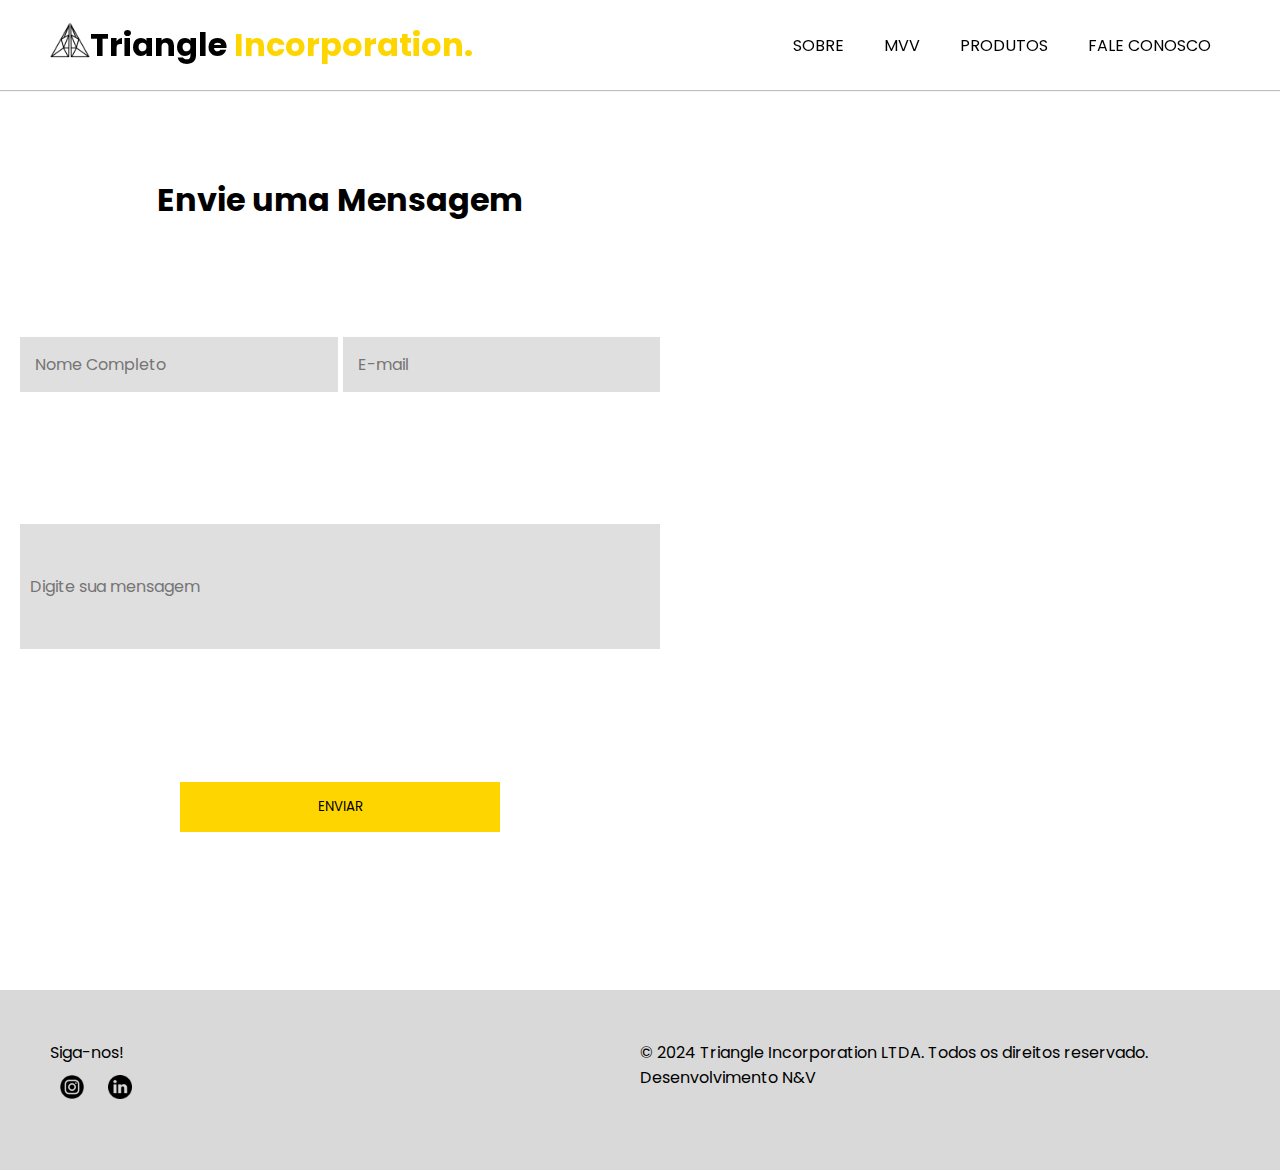
==== front_end/contato.html @ 789910fd "Modificações nas áreas de produtos e fale conosco" ====
<!DOCTYPE html>
<html lang="pt-br">
<head>
    <meta charset="UTF-8">
    <meta name="viewport" content="width=device-width, initial-scale=1.0">
    <title>Triangle INC</title>
    <link rel="shortcut icon" href="./images/triangle_logo-bg.png" type="image/png">
    <link rel="stylesheet" href="index.css">
    <link rel="stylesheet" href="contato.css">
    <link rel="preconnect" href="https://fonts.googleapis.com">
    <link rel="preconnect" href="https://fonts.gstatic.com" crossorigin>
    <link href="https://fonts.googleapis.com/css2?family=Poppins:ital,wght@0,100;0,200;0,300;0,400;0,500;0,600;0,700;0,800;0,900;1,100;1,200;1,300;1,400;1,500;1,600;1,700;1,800;1,900&display=swap" rel="stylesheet">
</head>
<body>
        <nav>
            <a href="#home"><img src="./images/triangle_logo-bg.png" alt="" width="40px"></a>
            <a href="#home"><h1>Triangle <span style="color: #ffd500;">Incorporation.</span></h1></a>
            <a href="#sobre"><li>SOBRE</li></a>
            <a href="#mvv"><li>MVV</li></a>
            <a href="pacotes.html"><li>PRODUTOS</li></a>
            <a href="contato.html"><li>FALE CONOSCO</li></a>
        </nav>
        

        <main>
            <div class="contato">
                <h1>Envie uma Mensagem</h1>
                <form>
                    <div class="input-row">
                        <input type="text" placeholder="Nome Completo">
                        <input type="email" placeholder="E-mail">
                    </div>
                    <input type="text" id="mensagem" placeholder="Digite sua mensagem">
                    <button type="submit">ENVIAR</button>
                </form>
            </div>

            <div class="trabalho">

            </div>
        </main>


        <footer>
            <div class="end">
                <p>Siga-nos!</p>
                <div>
                    <a href=""><img class="imagem-footer" src="./images/instagram.png" alt="Instagram" ></a>
                    <a href=""><img class="imagem-footer" src="./images/linkedin.png" alt="Linkedin" ></a>
                </div>
            </div>
            <div class="end">
                <p>© 2024 Triangle Incorporation LTDA. Todos os direitos reservado.</p>
                <p>Desenvolvimento N&V</p>
            </div>
        </footer>
</body>
<script src="/back_end/index.js"></script>
</html>
---- front_end/index.css ----
/*--electric-indigo: #6b35e8ff;
--zaffre: #3f13a4ff;
--black: #050505ff;
--davys-gray: #595959ff;
--seasalt: #fafafaff;*/

body {
  font-family: "Poppins";
  padding-top: 90px;
  overflow-x: hidden;
  margin: 0;
}

nav {
  width: 100%;
  position: fixed;
  display: flex;
  align-items: center;
  justify-content: center;
  top: 0;
  left: 0;
  right: 0;
  height: 90px;
  z-index: 1000;
  box-shadow: 0px 1px 1px #c0c0c0;
  background: transparent;
  backdrop-filter: blur(10px);
}

nav a {
  text-decoration: none;
  color: black;
}

nav li {
  list-style: none;
  padding: 20px;
  transition: 300ms ease-in-out;
}

/* Estilo do hover para os itens do menu */
nav li:hover {
  color: #ffd500;
  cursor: pointer;
}

nav h1 {
  margin-right: 300px;
}

/* Estilo específico para o submenu */
nav .pacotes {
  position: relative; /* Necessário para o submenu */
}

nav .pacotes > a {
  text-decoration: none;
  color: black;
}

nav .submenu {
  display: none; /* Inicialmente o submenu estará oculto */
  position: absolute;
  top: 100%; /* Fica logo abaixo do item PACOTES */
  left: 0;
  background-color: #fff;
  box-shadow: 0px 8px 16px rgba(0, 0, 0, 0.2);
  z-index: 100;
  list-style: none;
  margin: 0;
  padding: 0;
  border-radius: 5px;
}

nav .submenu li {
  padding: 8px 16px;
}

nav .submenu li a {
  text-decoration: none;
  color: black;
  display: block;
  padding: 8px 16px;
}

nav .submenu li a:hover {
  background-color: #ffd500;
  color: white;
}

/* Quando o item PACOTES é hoverado, o submenu aparece */
nav .pacotes:hover .submenu {
  display: block;
}

/* Mantenha o estilo do hover para os outros itens da navbar */
nav li:hover {
  color: #ffd500;
  cursor: pointer;
}

footer {
    /* margin-top: 10px; */
    height: 80px;
    left: 0;
    right: 0;
    display: flex;
    position: unset;
    background-color: #d9d9d9;
    justify-content: center;
    align-items: center;
    padding: 50px;
  }

  .imagem-footer{
    display: inline;
    justify-content: c;
    padding: 10px;
    width: 24px;
    transition: 300ms ease-in-out;
  }

  .imagem-footer:hover{
    transform: scale(1.2);
  }

.end{
    justify-content: center;
    align-items: center;
    width: 50%;
    height: 100%;
}

.slogan {
    display: flex;
    justify-content: center;
    align-items: center;
    margin-left: 50px;
    margin-bottom: 200px;
}

.slogan h1 {
    width: 500px;
    font-size: 50px;
    padding-bottom: 10px;
}

.slogan img{
    width: 500px;
}

.slogan a {
    position: absolute;
    margin-top: 300px;
    margin-right: 880px;
    text-decoration: none;
    background-color: #ffd500;
    color: #fff;
    padding: 10px;
    border-radius: 10px;
    transition: 300ms ease-in-out;
}

.slogan a:hover{
    transform: scale(1.05);
    box-shadow: rgba(0, 0, 0, 0.25) 0px 25px 50px -12px;
}

.sobre {
    width: 100vw;
    height: 400px;
    left: 0;
    display: flex;
    /* color: #fff; */
    /* background-color: black; */
    /* padding-left: 50px; */
    /* padding-bottom: 40px; */
}

.sobre-left{
    width: 900px;
    height: 100%;
    display: flex;
    flex-direction: column;
    justify-content: center;
    align-items: center;
    text-align: center;
    background-position: 50%;
    backdrop-filter: blur(10px);
}

.sobre-left h1 {
    font-size: 50px;
}

.sobre-left p{
    width: 500px;
    margin: 0;
}

.sobre-right{
    border-top-left-radius: 500px;
    border-bottom-left-radius: 500px;
    width: 900px;
    height: 100%;
    background-color: rgb(0, 0, 0);    
    align-items: center;
    display: flex;
}

.sobre-right img{
    position: absolute;
    right: 150px;
    width: 240px;
    border-radius: 10px;
    z-index: 2;
}

.circle {
    position: absolute;
    z-index: 1;
    left: 970px;
    width: 200px;
    height: 350px;
    background-color: #fff; /* Cor do círculo */
    border-radius: 10px;
}

/* Personalizando a barra de rolagem */
::-webkit-scrollbar {
    width: 12px; /* Largura da barra de rolagem */
  }
  
  /* Estilo da parte de fundo da barra */
  ::-webkit-scrollbar-track {
    background: #f9f9f9; /* Cor do fundo da barra */
  }
  
  /* Estilo do "polegar" da barra de rolagem */
  ::-webkit-scrollbar-thumb {
    background-color: #6f6f6f; /* Cor do polegar */
    border-radius: 10px; /* Deixando as bordas arredondadas */
    border: 2px solid #f9f9f9; /* Cor da borda para contraste */
  }
  
  /* Estilo ao passar o mouse sobre o polegar */
  ::-webkit-scrollbar-thumb:hover {
    background-color: #414141; /* Cor do polegar ao passar o mouse */
  }

  .mvv {
    margin-top: 90px;
    background-color: #f2f4f5;
    padding-bottom: 50px;
    justify-content: center;
    
  }

  .mvv-title{
    width: 100%;
    height: 200px;
    justify-content: center;
    align-items: center;
    display: flex;
}

  .mvv-title h1 {
    font-size: 50px;
    text-align: center;
  }
  
  .mvv-title span{
    color: #ffd500;
    font-size: 50px;
  }

  .mvv-content{
    width: 100%;
    height: auto;
    display: flex;
    padding-top: 50px;
    justify-content: space-evenly;
    align-items: center;
  }

.label-mvv{
    background-color: #dcdcdc;
    width: 200px;
    height: 300px;
    border-radius: 10px;
    justify-content: center;
    align-items: center;
    text-align: center;
    display: flex;
    flex-direction: column;
}

.label-mvv p{
    font-size: 15px;
}

.label-mvv h4{
    padding: 9px;
    background-color: #ffd500;
    color: #fff;
    border-radius: 0px 15px 0px 15px;
}
---- front_end/contato.css ----
*{
    font-family: "Poppins";
    overflow-x: hidden;
    margin: 0;
}

main{
    width: 100vw;
    height: 100vh;
    justify-content: center;
    align-items: center;
}

.contato{
    width: 50%;
    height: 100%;
    display: flex;
    flex-direction: column;
    justify-content: center;
    align-items: center;
    padding: 20px;
}

.contato form{
    width: 100%;
    height: 80%;
    justify-content: space-evenly;
    align-items: center;
    display: flex;
    flex-direction: column; 
    gap: 20px;
}

.contato form .input-row {
    display: flex;
    justify-content: space-between;
    gap: 5px;
    width: 100%; 
}

.contato form input {
    border: none;
    background-color: rgb(224, 223, 223);
    padding: 15px;
    font-size: 16px;
    margin: 0;
}

.contato form input[type="text"], .contato form input[type="email"] {
    width: 48%;
}

.contato form #mensagem {
    width: 100%; 
    padding: 50px;
    margin: 0;
}

.contato form #mensagem::placeholder {
    padding-left: 10px;
}

.contato form button {
    width: 50%; 
    padding: 15px;
    border: none;
    background-color: #ffd500;
    margin: 0;
    cursor: pointer;
}
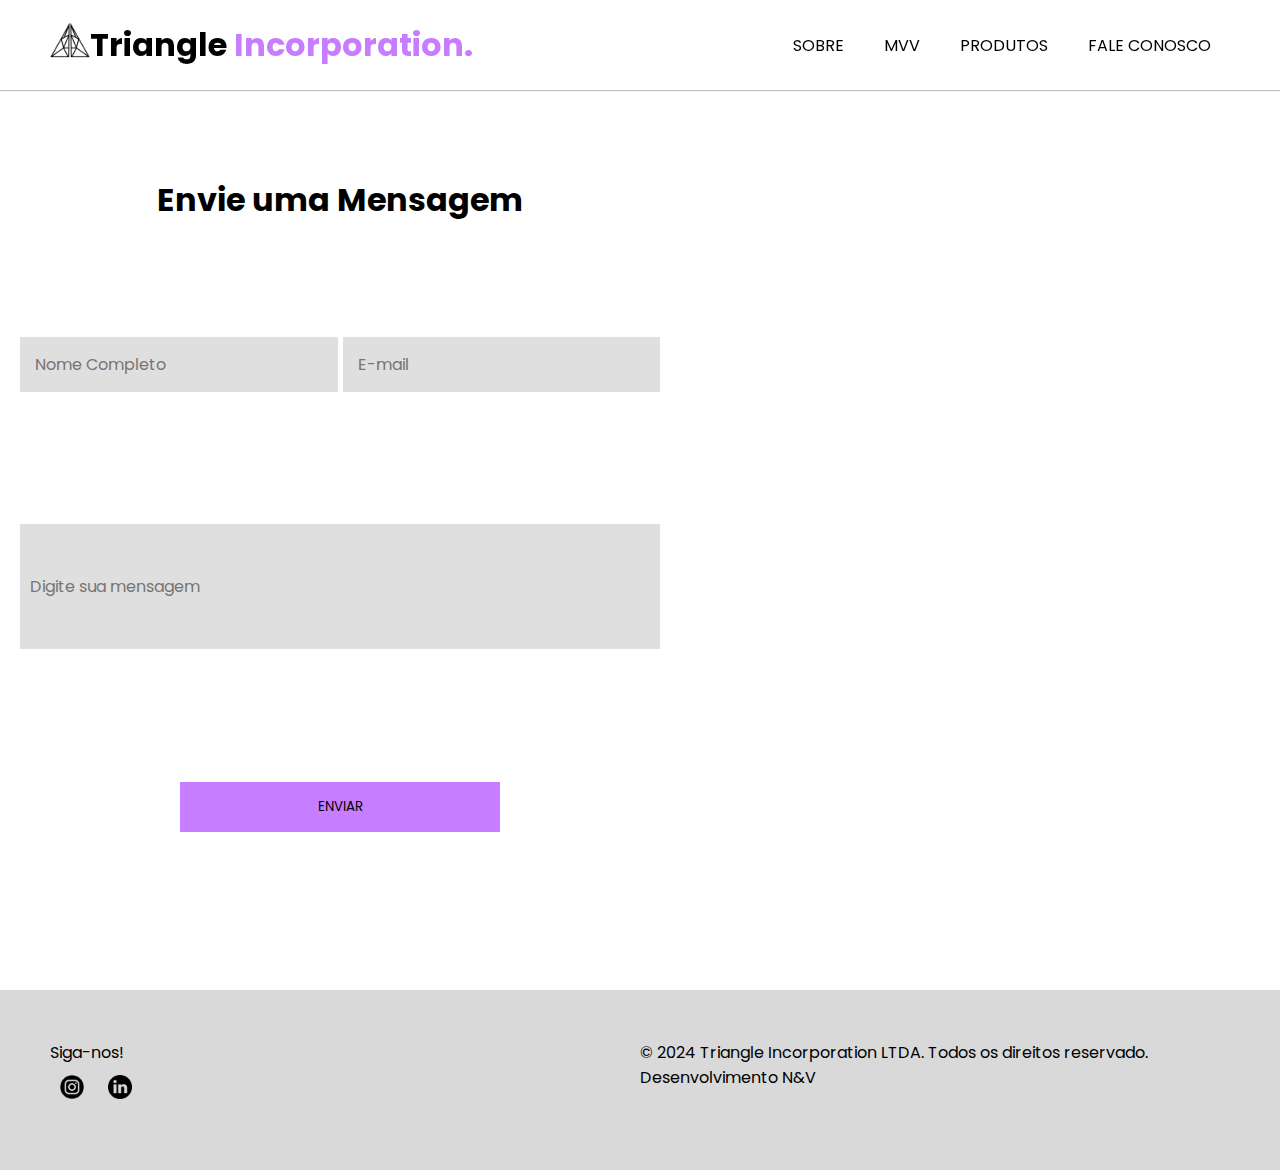
==== commit a363e585: "att" ====
--- a/front_end/contato.html
+++ b/front_end/contato.html
@@ -13,8 +13,8 @@
 </head>
 <body>
         <nav>
-            <a href="#home"><img src="./images/triangle_logo-bg.png" alt="" width="40px"></a>
-            <a href="#home"><h1>Triangle <span style="color: #ffd500;">Incorporation.</span></h1></a>
+            <a href="index.html"><img src="./images/triangle_logo-bg.png" alt="" width="40px"></a>
+            <a href="index.html"><h1>Triangle <span style="color: #c77dff;">Incorporation.</span></h1></a>
             <a href="#sobre"><li>SOBRE</li></a>
             <a href="#mvv"><li>MVV</li></a>
             <a href="pacotes.html"><li>PRODUTOS</li></a>
--- a/front_end/index.css
+++ b/front_end/index.css
@@ -40,7 +40,7 @@
 
 /* Estilo do hover para os itens do menu */
 nav li:hover {
-  color: #ffd500;
+  color: #c77dff;
   cursor: pointer;
 }
 
@@ -84,7 +84,7 @@
 }
 
 nav .submenu li a:hover {
-  background-color: #ffd500;
+  background-color: #c77dff;
   color: white;
 }
 
@@ -95,7 +95,7 @@
 
 /* Mantenha o estilo do hover para os outros itens da navbar */
 nav li:hover {
-  color: #ffd500;
+  color: #c77dff;
   cursor: pointer;
 }
 
@@ -154,7 +154,7 @@
     margin-top: 300px;
     margin-right: 880px;
     text-decoration: none;
-    background-color: #ffd500;
+    background-color: #c77dff;
     color: #fff;
     padding: 10px;
     border-radius: 10px;
@@ -270,7 +270,7 @@
   }
   
   .mvv-title span{
-    color: #ffd500;
+    color: #c77dff;
     font-size: 50px;
   }
 
@@ -301,7 +301,7 @@
 
 .label-mvv h4{
     padding: 9px;
-    background-color: #ffd500;
+    background-color: #c77dff;
     color: #fff;
     border-radius: 0px 15px 0px 15px;
 }
--- a/front_end/contato.css
+++ b/front_end/contato.css
@@ -64,7 +64,7 @@
     width: 50%; 
     padding: 15px;
     border: none;
-    background-color: #ffd500;
+    background-color: #c77dff;
     margin: 0;
     cursor: pointer;
 }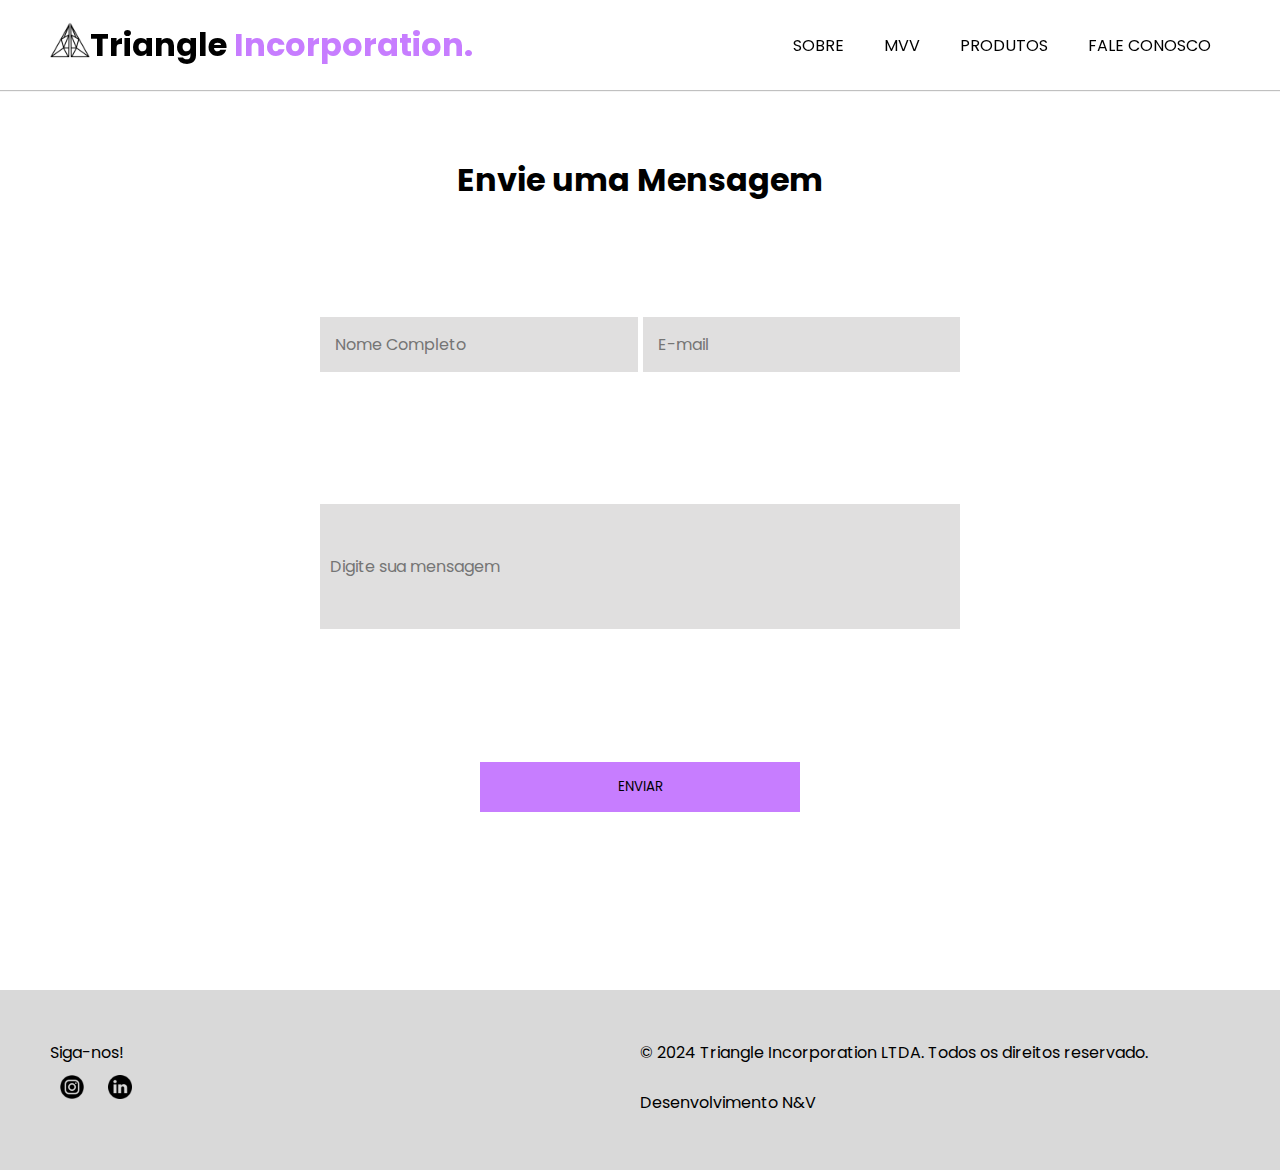
==== commit 2582da67: "Atualizações na página de Fale Conosco" ====
--- a/front_end/contato.html
+++ b/front_end/contato.html
@@ -34,10 +34,6 @@
                     <button type="submit">ENVIAR</button>
                 </form>
             </div>
-
-            <div class="trabalho">
-
-            </div>
         </main>
 
 
@@ -51,6 +47,7 @@
             </div>
             <div class="end">
                 <p>© 2024 Triangle Incorporation LTDA. Todos os direitos reservado.</p>
+                <br>
                 <p>Desenvolvimento N&V</p>
             </div>
         </footer>
--- a/front_end/contato.css
+++ b/front_end/contato.css
@@ -9,6 +9,7 @@
     height: 100vh;
     justify-content: center;
     align-items: center;
+    display: flex;
 }
 
 .contato{
@@ -19,6 +20,7 @@
     justify-content: center;
     align-items: center;
     padding: 20px;
+    overflow: hidden;
 }
 
 .contato form{
@@ -52,7 +54,7 @@
 
 .contato form #mensagem {
     width: 100%; 
-    padding: 50px;
+    padding: 50px 0px;
     margin: 0;
 }
 
